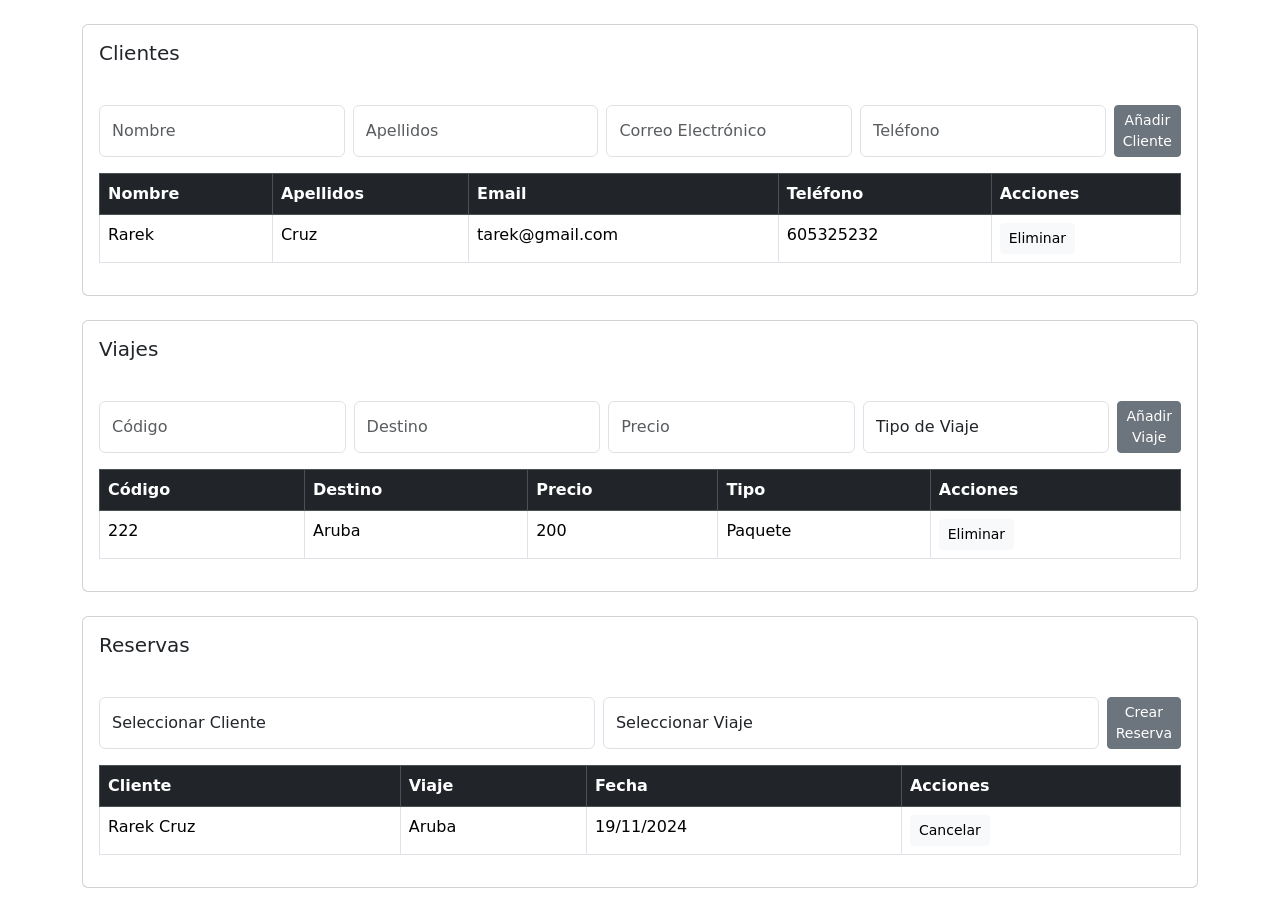
==== Agencias de Viajes/index.html @ 38e49b0b "Primera Version" ====
<!DOCTYPE html>
<html lang="en">
<head>
    <meta charset="UTF-8">
    <meta name="viewport" content="width=device-width, initial-scale=1.0">
    <title>Gestión de Clientes, Viajes y Reservas</title>
    <!-- Bootstrap CSS -->
    <link href="https://cdn.jsdelivr.net/npm/bootstrap@5.3.0/dist/css/bootstrap.min.css" rel="stylesheet">
    <script src="main.js"></script>
</head>
<body>
    <div class="container mt-4">
        <!-- Clientes Section -->
        <div class="card mb-4">
            <div class="m-3">
                <h5 class="card-title">Clientes</h5>
            </div>
            <div class="card-body ">
                <form class="mb-3 d-flex gap-2">
                    <input type="text" class="form-control  " placeholder="Nombre">
                    <input type="text" class="form-control" placeholder="Apellidos">
                    <input type="email" class="form-control" placeholder="Correo Electrónico">
                    <input type="text" class="form-control" placeholder="Teléfono">
                    <button type="button" class="btn btn-secondary btn-sm">Añadir Cliente</button>
                </form>
                <table class="table table-bordered">
                    <thead class="table-dark">
                        <tr>
                            <th>Nombre</th>
                            <th>Apellidos</th>
                            <th>Email</th>
                            <th>Teléfono</th>
                            <th>Acciones</th>
                        </tr>
                    </thead>
                    <tbody>
                        <tr>
                            <td>Rarek</td>
                            <td>Cruz</td>
                            <td>tarek@gmail.com</td>
                            <td>605325232</td>
                            <td><button class="btn btn-light btn-sm">Eliminar</button></td>
                        </tr>
                    </tbody>
                </table>
            </div>
        </div>

        <!-- Viajes Section -->
        <div class="card mb-4">
            <div class="m-3">
                <h5 class="card-title">Viajes</h5>
            </div>
            <div class="card-body">
                <form class="mb-3 d-flex gap-2">
                    <input type="text" class="form-control" placeholder="Código">
                    <input type="text" class="form-control" placeholder="Destino">
                    <input type="number" class="form-control" placeholder="Precio">
                    <select class="form-control">
                        <option value="" selected disabled>Tipo de Viaje</option>
                        <option value="Paquete">Paquete</option>
                        <option value="Individual">Individual</option>
                    </select>
                    <button type="button" class="btn btn-secondary btn-sm">Añadir Viaje</button>
                </form>
                <table class="table table-bordered">
                    <thead class="table-dark">
                        <tr>
                            <th>Código</th>
                            <th>Destino</th>
                            <th>Precio</th>
                            <th>Tipo</th>
                            <th>Acciones</th>
                        </tr>
                    </thead>
                    <tbody>
                        <tr>
                            <td>222</td>
                            <td>Aruba</td>
                            <td>200</td>
                            <td>Paquete</td>
                            <td><button class="btn btn-light  btn-sm">Eliminar</button></td>
                        </tr>
                    </tbody>
                </table>
            </div>
        </div>

        <!-- Reservas Section -->
        <div class="card mb-4">
            <div class="m-3">
                <h5 class="card-title">Reservas</h5>
            </div>
            <div class="card-body">
                <form class="mb-3 d-flex gap-2">
                    <select class="form-control">
                        <option value="" selected disabled>Seleccionar Cliente</option>
                    </select>
                    <select class="form-control">
                        <option value="" selected disabled>Seleccionar Viaje</option>
                    </select>
                    <button type="button" class="btn btn-secondary btn-sm">Crear Reserva</button>
                </form>
                <table class="table table-bordered">
                    <thead class="table-dark">
                        <tr>
                            <th>Cliente</th>
                            <th>Viaje</th>
                            <th>Fecha</th>
                            <th>Acciones</th>
                        </tr>
                    </thead>
                    <tbody>
                        <tr>
                            <td>Rarek Cruz</td>
                            <td>Aruba</td>
                            <td>19/11/2024</td>
                            <td><button class="btn btn-light btn-sm">Cancelar</button></td>
                        </tr>
                    </tbody>
                </table>
            </div>
        </div>
    </div>

    <!-- Bootstrap JS -->
    <script src="https://cdn.jsdelivr.net/npm/bootstrap@5.3.0/dist/js/bootstrap.bundle.min.js"></script>
</body>
</html>
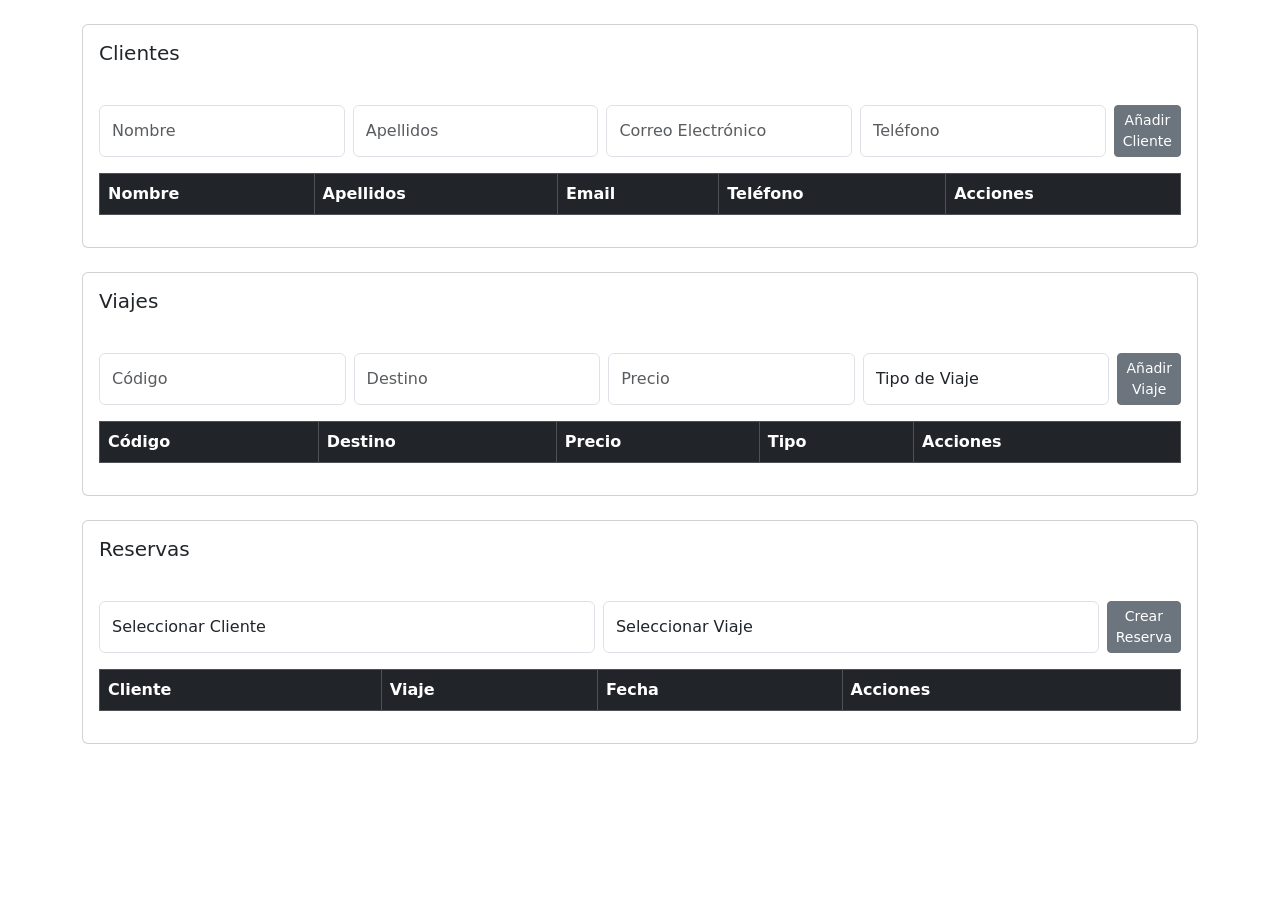
==== commit 086ece14: "ultima fase del proyecto" ====
--- a/Agencias de Viajes/index.html
+++ b/Agencias de Viajes/index.html
@@ -17,11 +17,11 @@
             </div>
             <div class="card-body ">
                 <form class="mb-3 d-flex gap-2">
-                    <input type="text" class="form-control  " placeholder="Nombre">
-                    <input type="text" class="form-control" placeholder="Apellidos">
-                    <input type="email" class="form-control" placeholder="Correo Electrónico">
-                    <input type="text" class="form-control" placeholder="Teléfono">
-                    <button type="button" class="btn btn-secondary btn-sm">Añadir Cliente</button>
+                    <input type="text" class="form-control " id="nombre" placeholder="Nombre">
+                    <input type="text" class="form-control"  id="apellidos" placeholder="Apellidos">
+                    <input type="email" class="form-control"  id="email" placeholder="Correo Electrónico">
+                    <input type="text" class="form-control"  id="telefono" placeholder="Teléfono">
+                    <button type="button" class="btn btn-secondary btn-sm" id = "btnCliente">Añadir Cliente</button>
                 </form>
                 <table class="table table-bordered">
                     <thead class="table-dark">
@@ -33,14 +33,14 @@
                             <th>Acciones</th>
                         </tr>
                     </thead>
-                    <tbody>
-                        <tr>
+                    <tbody id="cuerpoCliente">
+                        <!-- <tr>
                             <td>Rarek</td>
                             <td>Cruz</td>
                             <td>tarek@gmail.com</td>
                             <td>605325232</td>
-                            <td><button class="btn btn-light btn-sm">Eliminar</button></td>
-                        </tr>
+                             <td><button class="btn btn-light btn-sm">Eliminar</button></td>
+                        </tr> -->
                     </tbody>
                 </table>
             </div>
@@ -53,15 +53,15 @@
             </div>
             <div class="card-body">
                 <form class="mb-3 d-flex gap-2">
-                    <input type="text" class="form-control" placeholder="Código">
-                    <input type="text" class="form-control" placeholder="Destino">
-                    <input type="number" class="form-control" placeholder="Precio">
-                    <select class="form-control">
+                    <input type="text" class="form-control"  id="codigo" placeholder="Código">
+                    <input type="text" class="form-control"  id="destino" placeholder="Destino">
+                    <input type="number" class="form-control" id="precio" placeholder="Precio">
+                    <select class="form-control" id ="selectorViaje">
                         <option value="" selected disabled>Tipo de Viaje</option>
-                        <option value="Paquete">Paquete</option>
+                        <option value="Paquete" >Paquete</option>
                         <option value="Individual">Individual</option>
                     </select>
-                    <button type="button" class="btn btn-secondary btn-sm">Añadir Viaje</button>
+                    <button type="button" class="btn btn-secondary btn-sm" id="btnViajes" >Añadir Viaje</button>
                 </form>
                 <table class="table table-bordered">
                     <thead class="table-dark">
@@ -73,14 +73,14 @@
                             <th>Acciones</th>
                         </tr>
                     </thead>
-                    <tbody>
-                        <tr>
-                            <td>222</td>
-                            <td>Aruba</td>
-                            <td>200</td>
-                            <td>Paquete</td>
-                            <td><button class="btn btn-light  btn-sm">Eliminar</button></td>
-                        </tr>
+                    <tbody id="cuerpoViaje">
+                        <!-- <tr>
+                            <td>Rarek</td>
+                            <td>Cruz</td>
+                            <td>tarek@gmail.com</td>
+                            <td>605325232</td>
+                             <td><button class="btn btn-light btn-sm">Eliminar</button></td>
+                        </tr> -->
                     </tbody>
                 </table>
             </div>
@@ -93,13 +93,14 @@
             </div>
             <div class="card-body">
                 <form class="mb-3 d-flex gap-2">
-                    <select class="form-control">
+                    <select class="form-control" id="selectorCliente">
                         <option value="" selected disabled>Seleccionar Cliente</option>
                     </select>
-                    <select class="form-control">
-                        <option value="" selected disabled>Seleccionar Viaje</option>
+                    <select class="form-control" id="selectorViaje1">
+                        <option value="" selected disabled >Seleccionar Viaje</option>
                     </select>
-                    <button type="button" class="btn btn-secondary btn-sm">Crear Reserva</button>
+               
+                    <button type="button" class="btn btn-secondary btn-sm" id = "btnCrear" >Crear Reserva</button>
                 </form>
                 <table class="table table-bordered">
                     <thead class="table-dark">
@@ -110,13 +111,13 @@
                             <th>Acciones</th>
                         </tr>
                     </thead>
-                    <tbody>
-                        <tr>
-                            <td>Rarek Cruz</td>
-                            <td>Aruba</td>
-                            <td>19/11/2024</td>
-                            <td><button class="btn btn-light btn-sm">Cancelar</button></td>
-                        </tr>
+                    <tbody id = "cuerpoReserva">
+                        <!-- <tr>
+                                <td>Rarek Cruz</td>
+                                <td>Aruba</td>
+                                <td>19/11/2024</td>
+                                <td><button class="btn btn-light btn-sm">Cancelar</button></td>
+                        </tr> -->
                     </tbody>
                 </table>
             </div>
